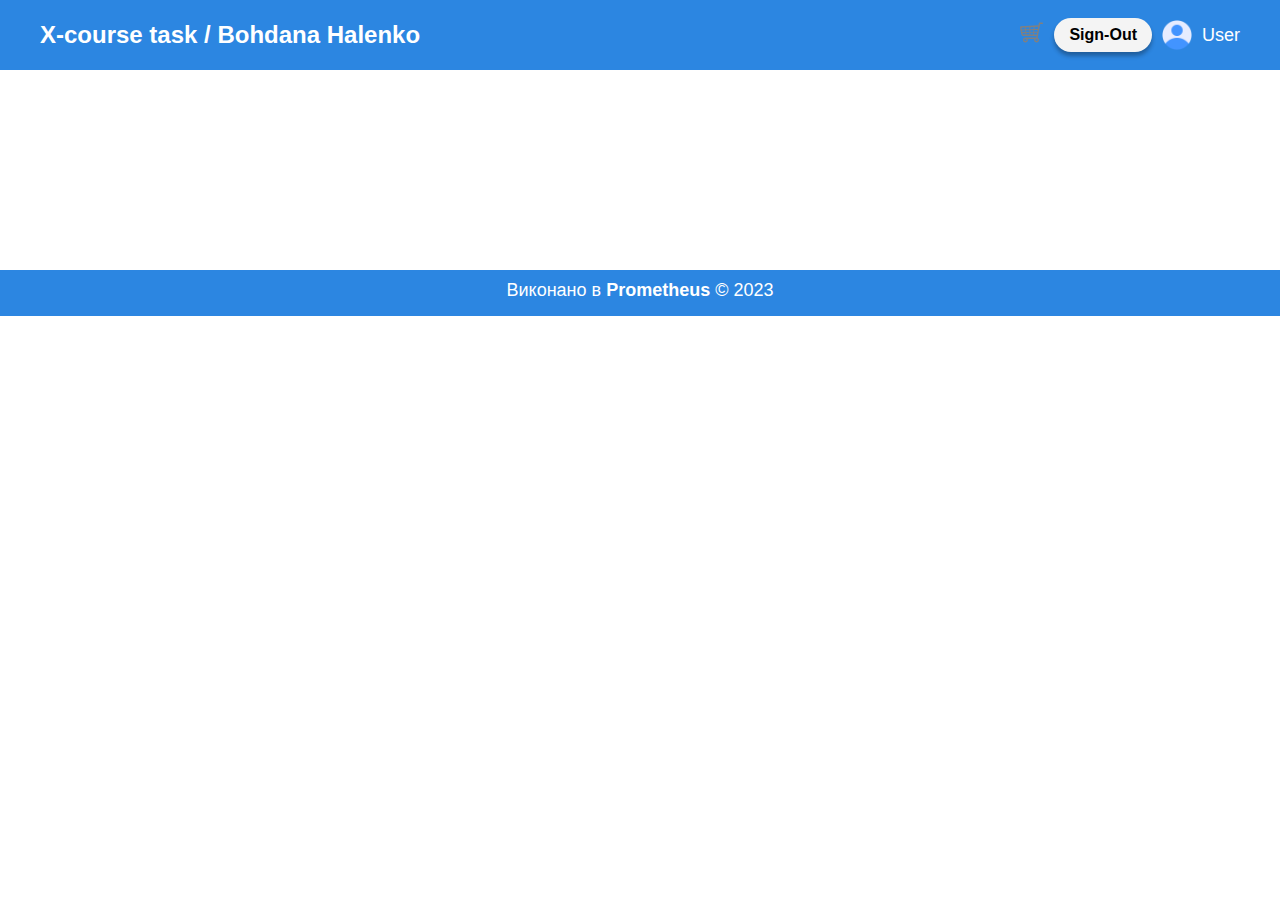
==== specific-book/index.html @ 9fe99c54 "20/11" ====
<!DOCTYPE html>
<html lang="en">
<head>
    <meta charset="UTF-8">
    <meta http-equiv="X-UA-Compatible" content="IE=edge">
    <meta name="viewport" content="width=device-width, initial-scale=1.0">
    <title>Document</title>
    <link rel="stylesheet" href="style.css">
</head>
<body>
    <header class="header">
        <div class="container header-wrap">
            <nav class="header-navigation">
                <a href="#"class="header-navigation-link">X-course task / Bohdana Halenko</a>
            </nav>
            <div class="header-wrap-icons">
                <a href="#">
                    <svg class="header-card">
                        <use href="./img/cart.svg"></use>
                    </svg>
                </a>
                
                <button class="header-button">Sign-Out</button>
                <a class="header-user" href="#">
                    <img src="./img/avatar.png" alt="user" width="30">
                    <p class="header-user-name">User</p>
                </a>
            </div>
        </div>
    </header>
    <main>
        <div class="container">

        </div>
    </main>
    <footer class="footer">
        <div class="container">
            <p class="footer-text">Виконано в <a href="https://prometheus.org.ua/" class="footer-link">Prometheus</a> © 2023</p>
        </div>
    </footer>
</body>
</html>
---- specific-book/style.css ----
h1, h2, h3, h4, h5, h6, p{
    padding: 0;
    margin: 0;
}
a{
    text-decoration: none;
}
body {
  box-sizing: border-box;
  margin: 0;
  padding: 0;
  font-family: Verdana, Geneva, Tahoma, sans-serif;
  font-size: 18px;
  color: #212121;
}
.container {
  width: 1200px;
  margin: 0 auto;
  padding: 0 15px;
}
.header {
  background-color: #2c86e1;
  padding-top: 18px;
  padding-bottom: 18px;
}
.header-wrap {
  display: flex;
  justify-content: space-between;
  align-items: center;
}
.header-navigation-link {
  font-size: 24px;
  font-weight: 700;
  color: #fff;
}
.header-button {
  font-size: 16px;
  padding: 8px 15px;
  border: none;
  border-radius: 20px;
  background-color: #f4f4f4;
  cursor: pointer;
  font-weight: 600;
  box-shadow: 0px 4px 4px rgba(0, 0, 0, 0.3);
  transition: background-color 250ms ease;
  margin-right: 10px;
  margin-left: 10px;
}
.header-button:hover,
.header-button:focus {
  background-color: #e8e4e4;
}
.header-user{
    display: flex;
    align-items: center;
}
.header-wrap-icons{
    display: flex;
    justify-content: space-between;
    align-items: center;
}
.header-card{
    fill: grey;
    width: 25px;
    height: 25px;
}
.header-card:hover,
.header-card:focus{
    fill: #fff;
}
.header-user-name{
    color: #fff;
    margin-left: 10px;
}

main{
    height: 200px;
}

.footer {
  background-color: #2c86e1;
  padding-top: 10px;
  padding-bottom: 15px;
}
.footer-text {
  text-align: center;
  color: #fff;
}
.footer-link {
  color: #fff;
  font-weight: 600;
}
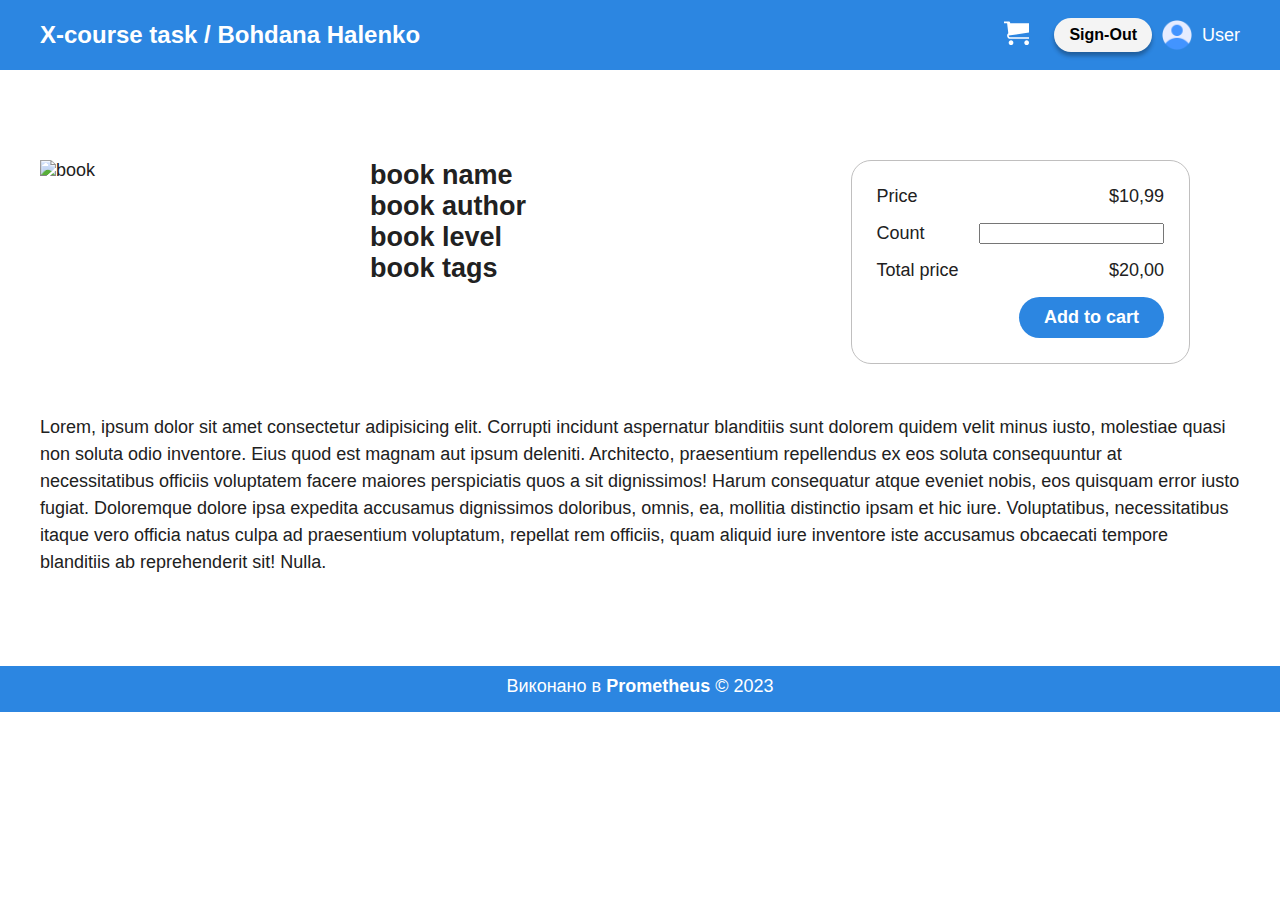
==== commit d4fe3fa9: "." ====
--- a/specific-book/index.html
+++ b/specific-book/index.html
@@ -15,8 +15,8 @@
             </nav>
             <div class="header-wrap-icons">
                 <a href="#">
-                    <svg class="header-card">
-                        <use href="./img/cart.svg"></use>
+                    <svg class="header-cart">
+                        <use href="./img/symbol-defs.svg#icon-cart"></use>
                     </svg>
                 </a>
                 
@@ -29,8 +29,36 @@
         </div>
     </header>
     <main>
-        <div class="container">
-
+        <div class="container specific-wrap">
+            <div class="specific-book-wrap">
+                <div class="specific-book">
+                    <img src="https://courses.prometheus.org.ua/asset-v1:Ciklum+FEB101+2022_T3+type@asset+block@javascript_the_definitive_guide.jpg" alt="book" width="300">
+                    <div class="specific-book-info">
+                        <h2>book name</h2>
+                        <h2>book author</h2>
+                        <h2>book level</h2>
+                        <h2>book tags</h2>
+                    </div>
+                </div>
+                <div class="specific-price">
+                    <div class="price-box">
+                        <p>Price</p>
+                        <span>$10,99</span>
+                    </div>
+                    <div class="price-box">
+                        <p>Count</p>
+                        <input type="number">
+                    </div>
+                    <div class="price-box">
+                        <p>Total price</p>
+                        <span>$20,00</span>
+                    </div>
+                    <div class="price-box-button">
+                        <button class="price-button">Add to cart</button>
+                    </div>
+                </div>
+            </div>
+            <p class="specific-description">Lorem, ipsum dolor sit amet consectetur adipisicing elit. Corrupti incidunt aspernatur blanditiis sunt dolorem quidem velit minus iusto, molestiae quasi non soluta odio inventore. Eius quod est magnam aut ipsum deleniti. Architecto, praesentium repellendus ex eos soluta consequuntur at necessitatibus officiis voluptatem facere maiores perspiciatis quos a sit dignissimos! Harum consequatur atque eveniet nobis, eos quisquam error iusto fugiat. Doloremque dolore ipsa expedita accusamus dignissimos doloribus, omnis, ea, mollitia distinctio ipsam et hic iure. Voluptatibus, necessitatibus itaque vero officia natus culpa ad praesentium voluptatum, repellat rem officiis, quam aliquid iure inventore iste accusamus obcaecati tempore blanditiis ab reprehenderit sit! Nulla.</p>
         </div>
     </main>
     <footer class="footer">
--- a/specific-book/style.css
+++ b/specific-book/style.css
@@ -59,10 +59,11 @@
     justify-content: space-between;
     align-items: center;
 }
-.header-card{
-    fill: grey;
+.header-cart{
+    fill: white;
     width: 25px;
     height: 25px;
+    margin-right: 15px;
 }
 .header-card:hover,
 .header-card:focus{
@@ -73,10 +74,56 @@
     margin-left: 10px;
 }
 
-main{
-    height: 200px;
+.specific-wrap{
+  padding-top: 90px;
+  padding-bottom: 90px;
 }
-
+.specific-book-wrap{
+  margin-right: 50px;
+  display: flex;
+  justify-content: space-between;
+  align-items: flex-start;
+}
+.specific-book{
+  display: flex;
+  width: 70%;
+}
+.specific-book-info{
+  margin-left: 30px;
+}
+.specific-price{
+  padding: 25px;
+  border: 1px solid rgb(192, 191, 191);
+  border-radius: 20px;
+  width: 25%;
+}
+.price-box{
+  display: flex;
+  justify-content: space-between;
+  margin-bottom: 16px;
+}
+.price-box-button{
+  display: flex;
+  justify-content: flex-end;
+}
+.price-button{
+  background-color: #2c86e1;
+  border-radius: 50px;
+  border: none;
+  padding: 10px 25px;
+  color: white;
+  cursor: pointer;
+  font-size: 18px;
+  font-weight: 700;
+}
+.price-button:hover,
+.price-button:focus{
+  box-shadow: 0px 3px 1px rgba(0, 0, 0, 0.1), 0px 1px 2px rgba(0, 0, 0, 0.08), 0px 2px 2px rgba(0, 0, 0, 0.12);
+}
+.specific-description{
+  margin-top: 50px;
+  line-height: 1.5;
+}
 .footer {
   background-color: #2c86e1;
   padding-top: 10px;
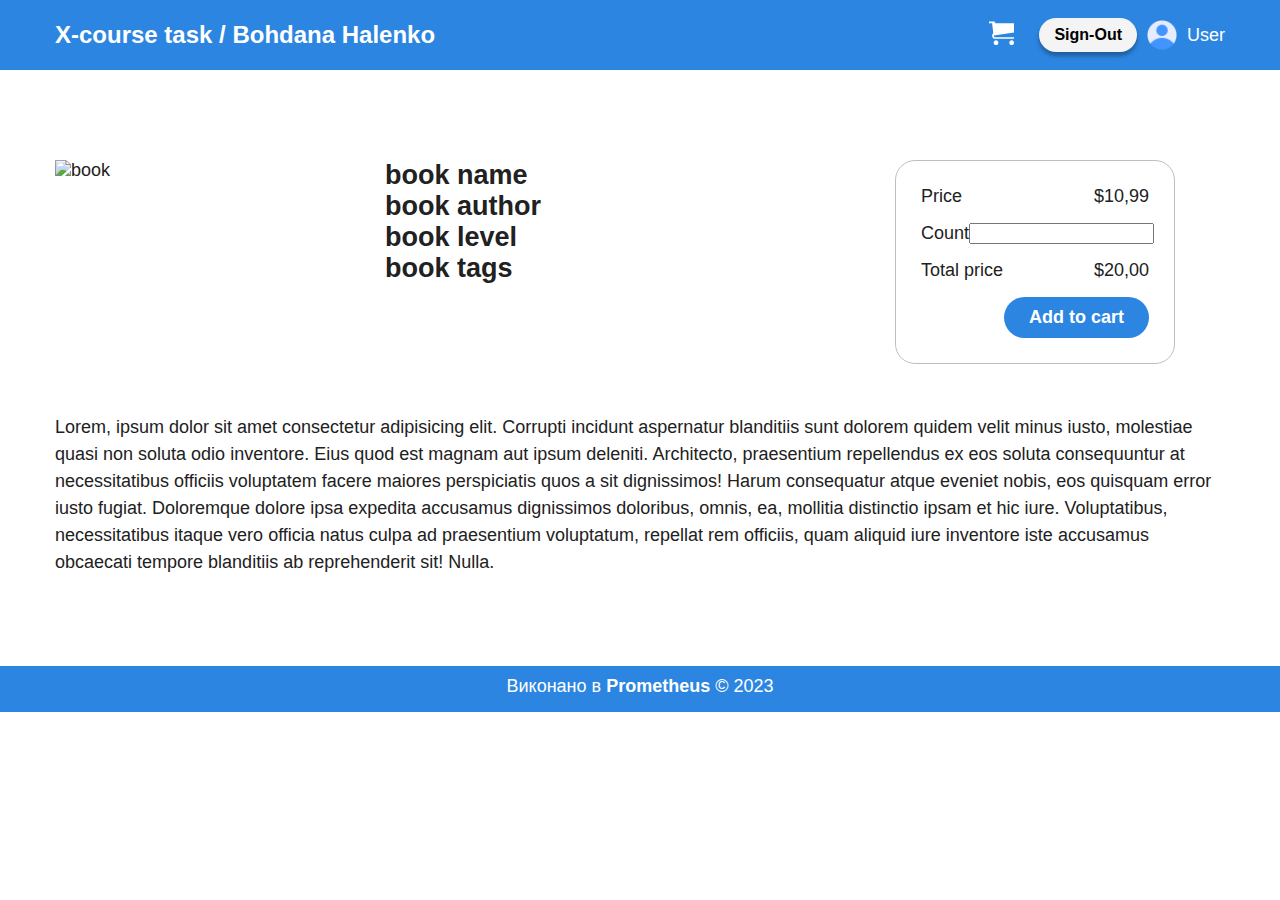
==== commit 115c3278: "." ====
--- a/specific-book/index.html
+++ b/specific-book/index.html
@@ -63,7 +63,7 @@
     </main>
     <footer class="footer">
         <div class="container">
-            <p class="footer-text">Виконано в <a href="https://prometheus.org.ua/" class="footer-link">Prometheus</a> © 2023</p>
+            <p class="footer-text">Виконано в <a href="https://prometheus.org.ua/" class="footer-link" target="_blank">Prometheus</a> © 2023</p>
         </div>
     </footer>
 </body>
--- a/specific-book/style.css
+++ b/specific-book/style.css
@@ -1,3 +1,6 @@
+*{
+  box-sizing: border-box;
+}
 h1, h2, h3, h4, h5, h6, p{
     padding: 0;
     margin: 0;
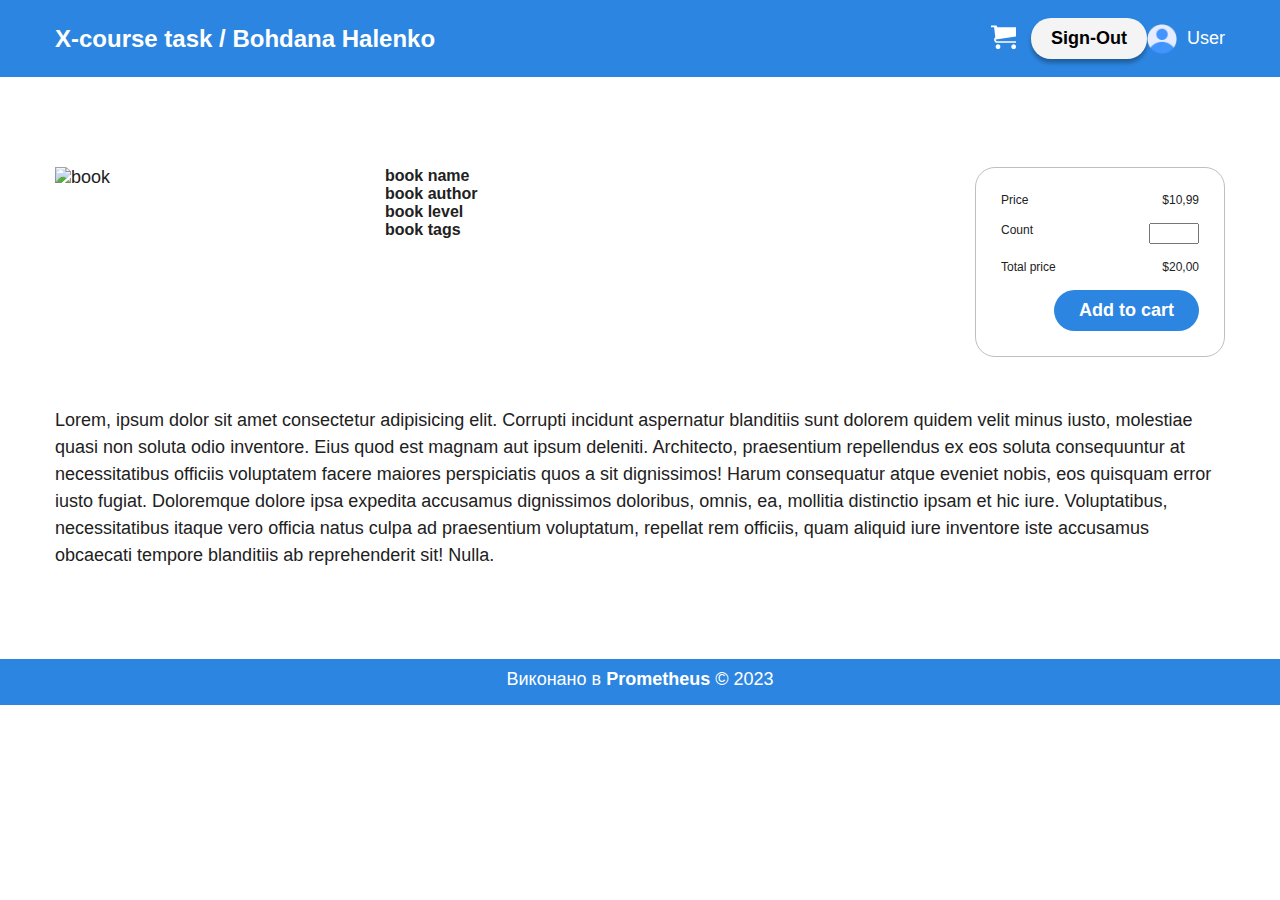
==== commit 664a9333: "/" ====
--- a/specific-book/index.html
+++ b/specific-book/index.html
@@ -34,10 +34,10 @@
                 <div class="specific-book">
                     <img src="https://courses.prometheus.org.ua/asset-v1:Ciklum+FEB101+2022_T3+type@asset+block@javascript_the_definitive_guide.jpg" alt="book" width="300">
                     <div class="specific-book-info">
-                        <h2>book name</h2>
-                        <h2>book author</h2>
-                        <h2>book level</h2>
-                        <h2>book tags</h2>
+                        <h2 class="specific-title">book name</h2>
+                        <h2 class="specific-title">book author</h2>
+                        <h2 class="specific-title">book level</h2>
+                        <h2 class="specific-title">book tags</h2>
                     </div>
                 </div>
                 <div class="specific-price">
@@ -47,7 +47,7 @@
                     </div>
                     <div class="price-box">
                         <p>Count</p>
-                        <input type="number">
+                        <input type="number" class="count-input">
                     </div>
                     <div class="price-box">
                         <p>Total price</p>
--- a/specific-book/style.css
+++ b/specific-book/style.css
@@ -17,9 +17,16 @@
   color: #212121;
 }
 .container {
-  width: 1200px;
+  width: 320px;
   margin: 0 auto;
   padding: 0 15px;
+
+  @media screen and (min-width: 768px){
+    width: 768px;
+  }
+  @media screen and (min-width: 1200px){
+    width: 1200px;
+  }
 }
 .header {
   background-color: #2c86e1;
@@ -32,13 +39,22 @@
   align-items: center;
 }
 .header-navigation-link {
-  font-size: 24px;
+  font-size: 12px;
   font-weight: 700;
   color: #fff;
+  width: 150px;
+  display: block;
+  @media screen and (min-width: 768px){
+    font-size: 20px;
+    width: 450px;
+  }
+  @media screen and (min-width: 1200px){
+    font-size: 24px;
+  }
 }
 .header-button {
-  font-size: 16px;
-  padding: 8px 15px;
+  font-size: 12px;
+  padding: 4px 10px;
   border: none;
   border-radius: 20px;
   background-color: #f4f4f4;
@@ -46,8 +62,10 @@
   font-weight: 600;
   box-shadow: 0px 4px 4px rgba(0, 0, 0, 0.3);
   transition: background-color 250ms ease;
-  margin-right: 10px;
-  margin-left: 10px;
+  @media screen and (min-width: 768px){
+    font-size: 18px;
+    padding: 10px 20px;
+  }
 }
 .header-button:hover,
 .header-button:focus {
@@ -64,41 +82,84 @@
 }
 .header-cart{
     fill: white;
+    width: 18px;
+    height: 18px;
+    margin-right: 8px;
+    @media screen and (min-width: 768px){
     width: 25px;
     height: 25px;
     margin-right: 15px;
+  }
 }
 .header-card:hover,
 .header-card:focus{
     fill: #fff;
 }
 .header-user-name{
+    display: none;
+    
+    @media screen and (min-width: 768px){
+      display: block;
     color: #fff;
     margin-left: 10px;
+  }
 }
 
 .specific-wrap{
-  padding-top: 90px;
-  padding-bottom: 90px;
+  padding-top: 30px;
+  padding-bottom: 30px;
+
+  @media screen and (min-width: 768px){
+    padding-top: 90px;
+    padding-bottom: 90px;
+  }
 }
 .specific-book-wrap{
-  margin-right: 50px;
-  display: flex;
-  justify-content: space-between;
+  display: flex;
+  flex-direction: column;
   align-items: flex-start;
+  @media screen and (min-width: 768px){
+    flex-direction: row;
+    justify-content: space-between;
+  }
 }
 .specific-book{
   display: flex;
+  flex-direction: column;
   width: 70%;
+  @media screen and (min-width: 768px){
+    flex-direction: row;
+  }
 }
 .specific-book-info{
-  margin-left: 30px;
+  margin-left: 0;
+  font-size: 14px;
+  margin-top: 20px;
+    margin-bottom: 20px;
+  @media screen and (min-width: 768px){
+    margin-left: 30px;
+    font-size: 16px;
+    margin-top: 0;
+    margin-bottom: 0;
+    
+  }
 }
 .specific-price{
   padding: 25px;
   border: 1px solid rgb(192, 191, 191);
   border-radius: 20px;
-  width: 25%;
+  width: 250px;
+  font-size: 12px;
+
+}
+.specific-title{
+  font-size: 14px;
+  @media screen and (min-width: 768px){
+    font-size: 16px;
+  }
+}
+.count-input{
+  width: 50px;
 }
 .price-box{
   display: flex;
@@ -124,8 +185,13 @@
   box-shadow: 0px 3px 1px rgba(0, 0, 0, 0.1), 0px 1px 2px rgba(0, 0, 0, 0.08), 0px 2px 2px rgba(0, 0, 0, 0.12);
 }
 .specific-description{
-  margin-top: 50px;
+  margin-top: 20px;
   line-height: 1.5;
+  font-size: 12px;
+    @media screen and (min-width: 768px){
+    font-size: 18px;
+    margin-top: 50px;
+  }
 }
 .footer {
   background-color: #2c86e1;
@@ -133,8 +199,12 @@
   padding-bottom: 15px;
 }
 .footer-text {
+  font-size: 12px;
   text-align: center;
   color: #fff;
+  @media screen and (min-width: 768px){
+    font-size: 18px;
+  }
 }
 .footer-link {
   color: #fff;
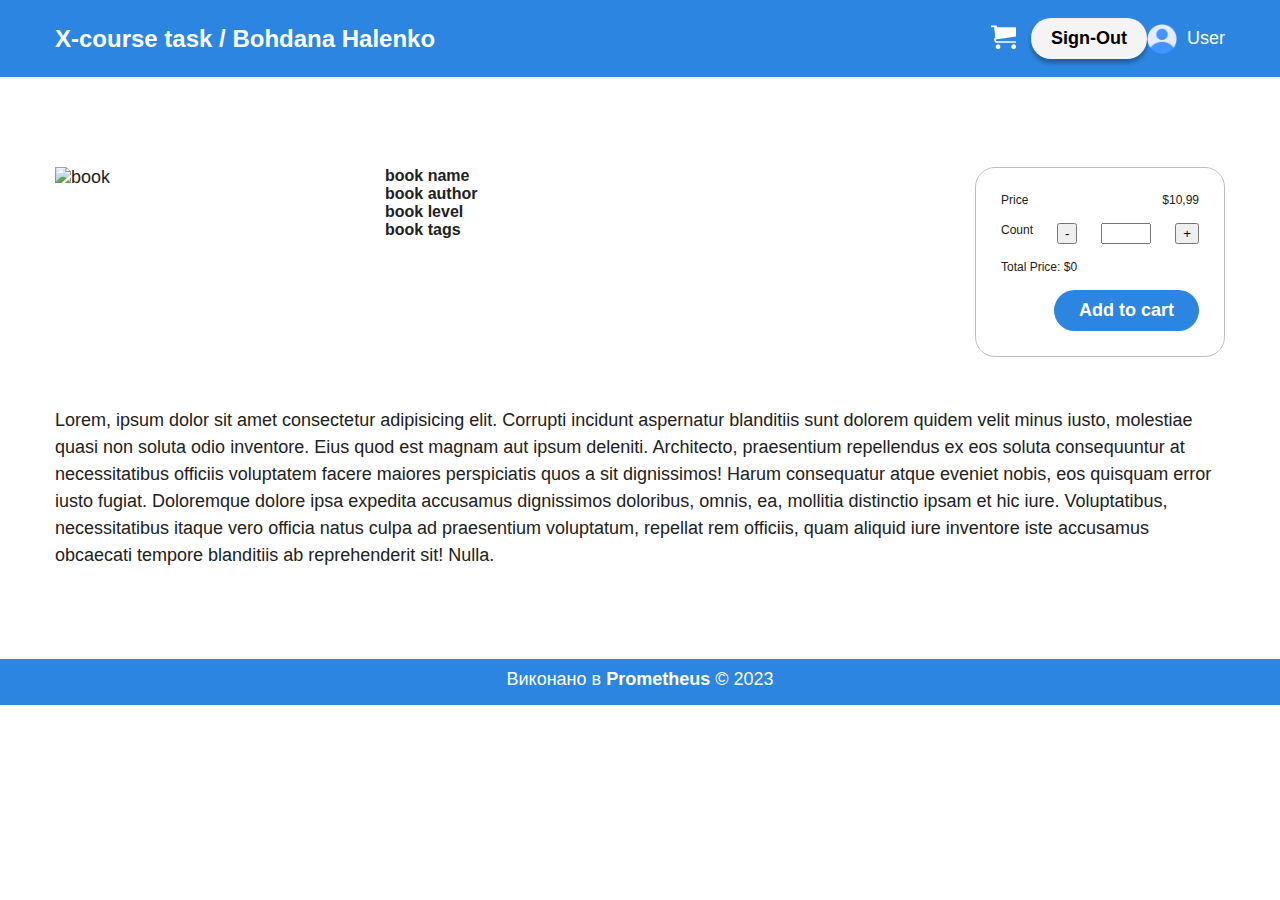
==== commit 69f60d83: "/" ====
--- a/specific-book/index.html
+++ b/specific-book/index.html
@@ -47,11 +47,13 @@
                     </div>
                     <div class="price-box">
                         <p>Count</p>
-                        <input type="number" class="count-input">
+                        <button onclick="decreaseCount()">-</button>
+                        <input type="number" class="count-input" min="1" max="42">
+                        <button onclick="increaseCount()">+</button>
+                        
                     </div>
                     <div class="price-box">
-                        <p>Total price</p>
-                        <span>$20,00</span>
+                        <p>Total Price: $<span id="total-price">0</span></p>
                     </div>
                     <div class="price-box-button">
                         <button class="price-button">Add to cart</button>
@@ -66,5 +68,7 @@
             <p class="footer-text">Виконано в <a href="https://prometheus.org.ua/" class="footer-link" target="_blank">Prometheus</a> © 2023</p>
         </div>
     </footer>
+
+    <script src="./main.js"></script>
 </body>
 </html>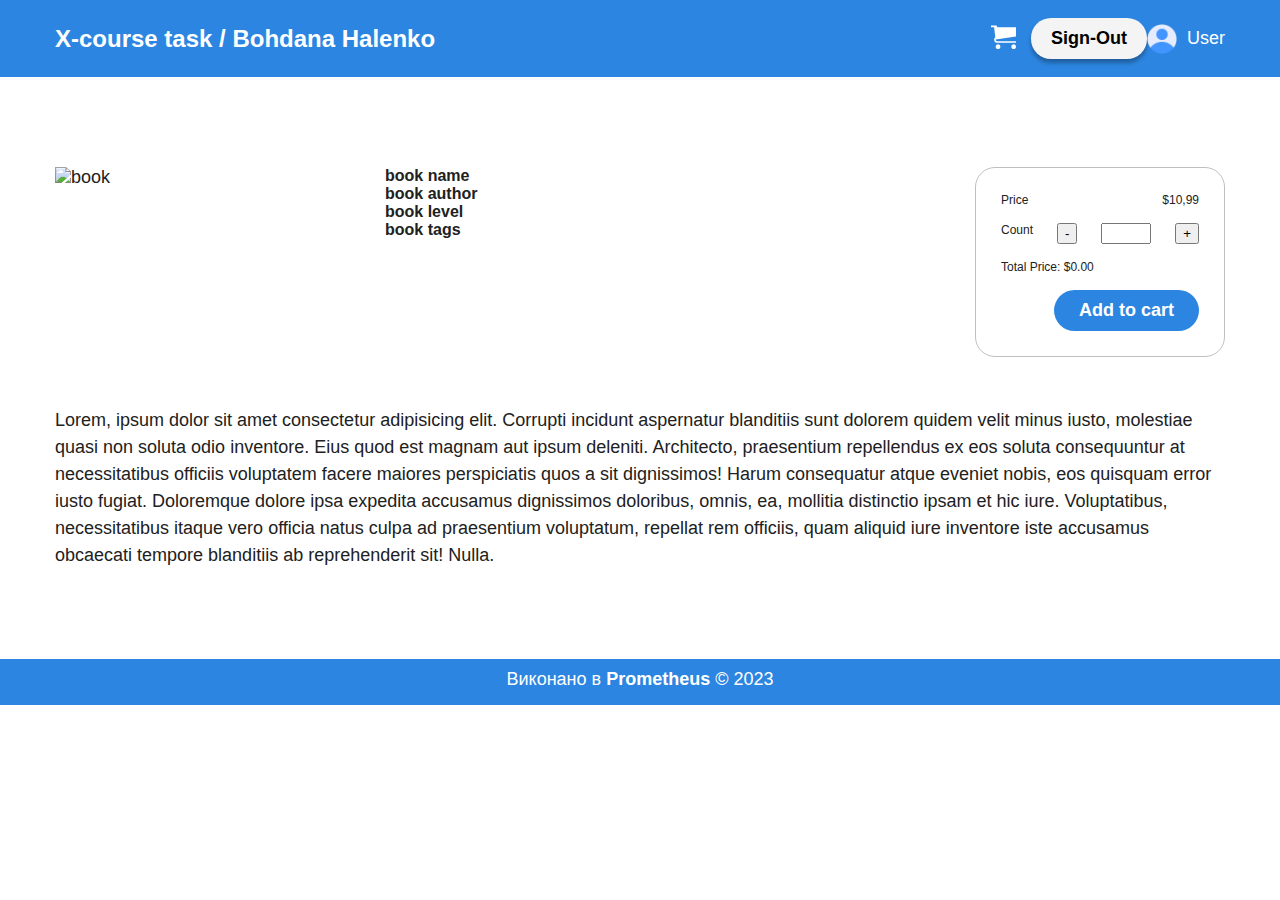
==== commit aab93a91: "/" ====
--- a/specific-book/index.html
+++ b/specific-book/index.html
@@ -47,9 +47,9 @@
                     </div>
                     <div class="price-box">
                         <p>Count</p>
-                        <button onclick="decreaseCount()">-</button>
+                        <button>-</button>
                         <input type="number" class="count-input" min="1" max="42">
-                        <button onclick="increaseCount()">+</button>
+                        <button >+</button>
                         
                     </div>
                     <div class="price-box">
